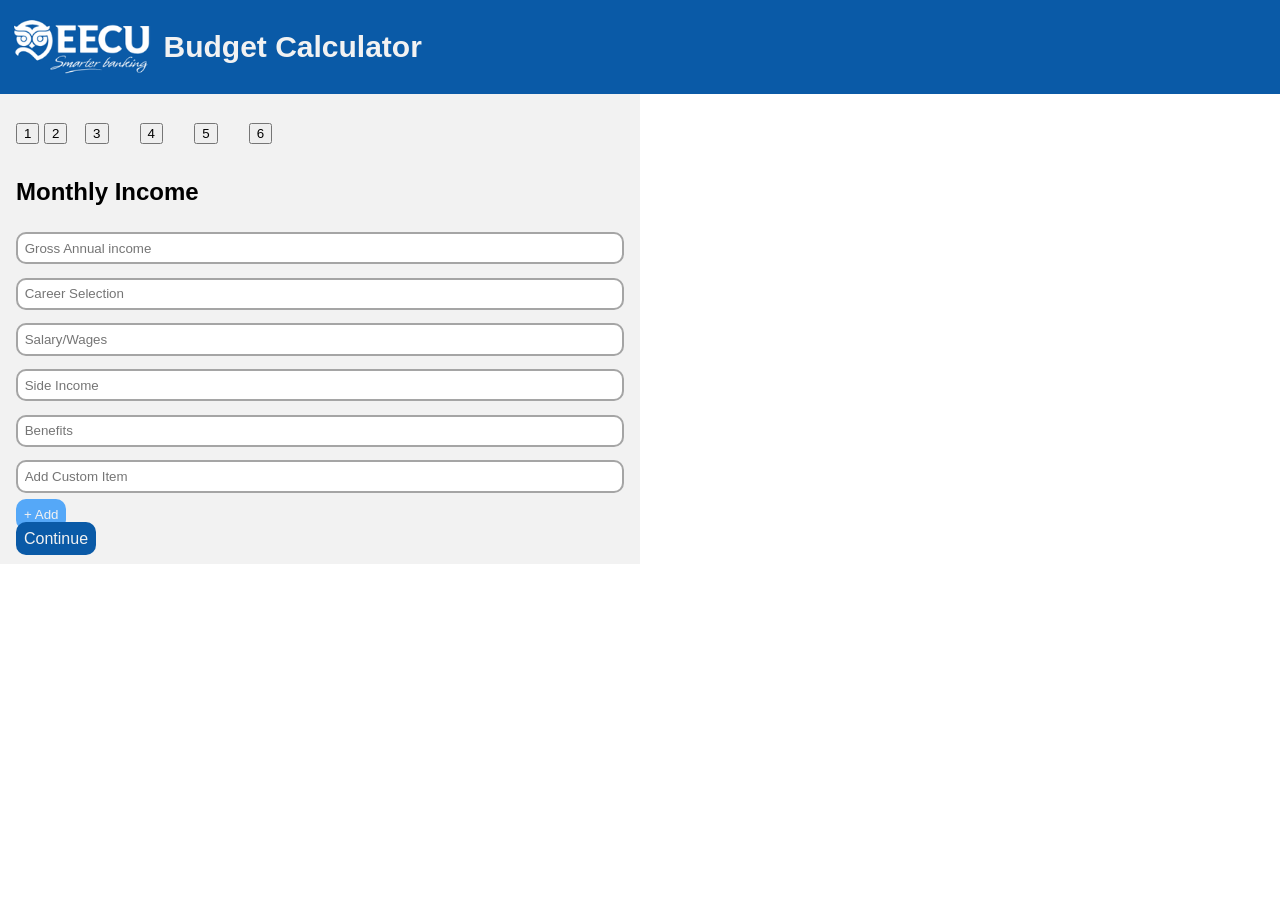
==== Index.html @ 23606eca "Justin needs to lock in" ====
<!DOCTYPE html>
<html lang="en">

<head>
    <meta charset="UTF-8">
    <meta name="viewport" content="width=device-width, initial-scale=1.0">
    <title>EECU Budget Calculator</title>
    <link rel="stylesheet" href="style.css">
</head>

<body>

    <nav class="header">
        <img src="eecu-logo.png" id="EECU-Logo">
        <h3>Budget Calculator</h3>
    </nav>

<!---->
    <main>
        <section class="inputs">
            <div class="progressBar">
                <a href="#"><button class="stepOne">1</button></a>
                <a href="Housing.html"><button class="stepTwo">2</button></a>
                <a href="Transportation.html"></a><button class="stepThree">3</button></a>
                <a href="Education.html"></a><button class="stepFour">4</button></a>
                <a href="Personal.html"></a><button class="stepFive">5</button></a>
                <a href="Savings.html"></a><button class="stepSix">6</button></a>
            </div>
            <section class="Piechart-legend">
                <div id="Pie-chart">
                    <section class="Piechart">

                    </section>
                </div>
            </section>

            <section class="income">
                <h2> Monthly Income</h2>
                <form id="income-form"action="">
                    <input type="text" placeholder="Gross Annual income">
                    <input type="text" placeholder="Career Selection">
                    <input type="text" placeholder="Salary/Wages">
                    <input type="text" placeholder="Side Income">
                    <input type="text" placeholder="Benefits">
                    <input type="text" placeholder="Add Custom Item">
                    <button id="secondary-button">+ Add</button>
                </form>
                <!--Put button and a href in one section and do display flex and flex direction row, and justify content flex-end and have a gap between them like in the Figma file.-->
                <a href="Housing.html" id="primary-buttons">Continue</a>
            </section>

    </main>

</body>

</html>
---- style.css ----
:root {
    --primary-color: #0A5AA7;
    --secondary-color: #F2F2F2;
    font-family: Arial, Helvetica, sans-serif;
}

body {  
    margin:0;
}

* {
    box-sizing: border-box;
}

.inputs > .progressBar > button{
    margin: 1em;
}

.header {
    display:flex;
    flex-direction:row;
    background-color:var(--primary-color);
    color: var(--secondary-color);
}

.header img {
    width: 147.5px;
    height: 59px;
    margin: 0.5em;
    align-self:center;
}

.header h3 {
    font-size:30px;
    justify-self:center;
    justify-content:center;
}

.inputs {
    display:flex;
    flex-direction:column;
    background-color:var(--secondary-color);
    width: 50%;
    padding: 1em;
}

.income > form > input {
    width: 100%;
    padding: 0.5em;
    margin: 0.5em 0;
    background: #FFF;
    border: 2px solid #A5A5A5;
    border-radius: 10px;
}

.income > form > input[type="text"] {
    color: #000;
}

#primary-buttons {
    background-color: var(--primary-color);
    color: var(--secondary-color);
    border-radius:10px;
    padding:0.5rem;
    border: none;
    text-decoration: none;
}

#secondary-button {
    background-color:#55A8F8;
    color: var(--secondary-color);
    border-radius:10px;
    padding:0.5rem;
    border: none;
}
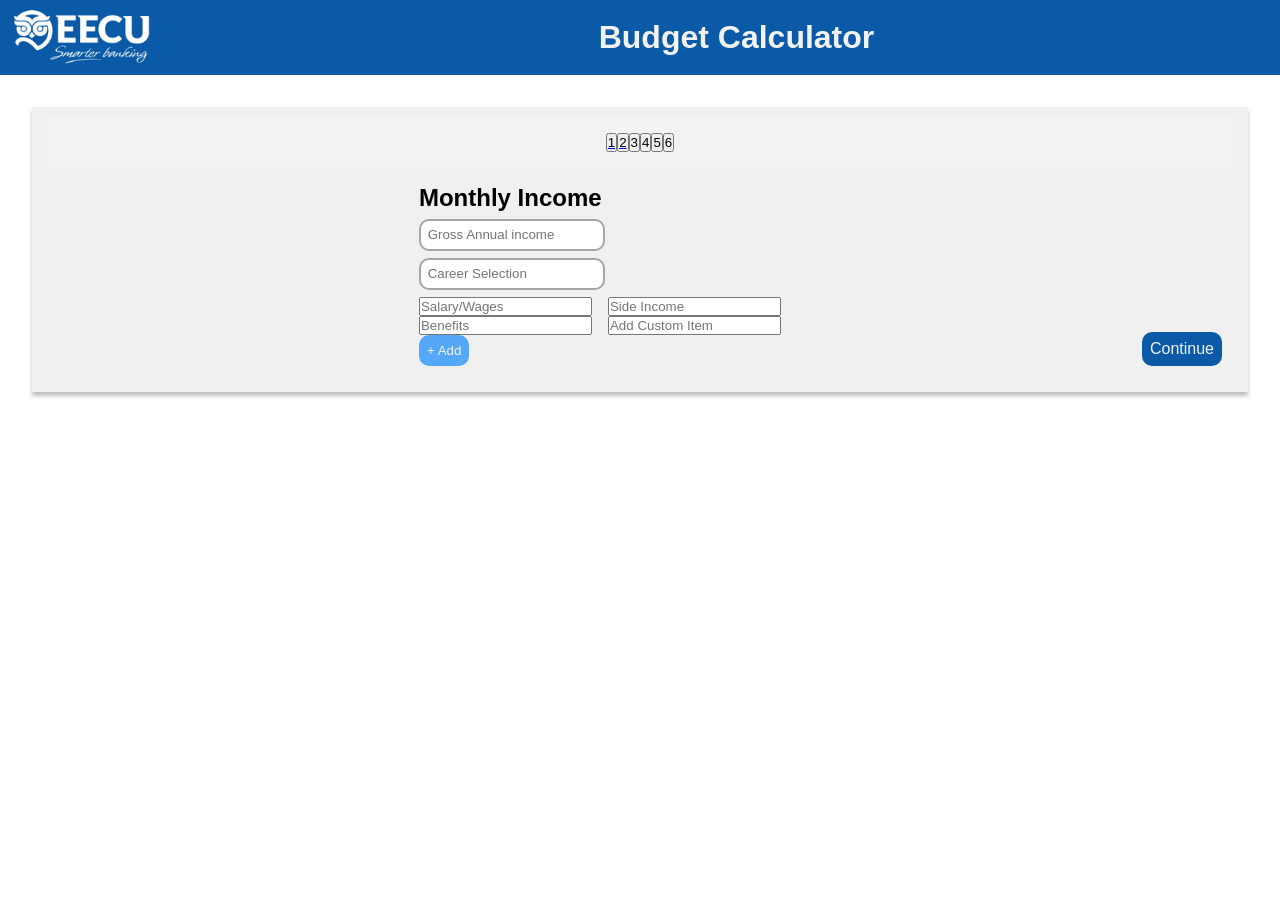
==== commit 81e42b31: "Mostly CSS and fixed HTML in the first page" ====
--- a/Index.html
+++ b/Index.html
@@ -10,22 +10,20 @@
 
 <body>
 
-    <nav class="header">
+    <nav>
         <img src="eecu-logo.png" id="EECU-Logo">
         <h3>Budget Calculator</h3>
     </nav>
-
-<!---->
     <main>
-        <section class="inputs">
-            <div class="progressBar">
-                <a href="#"><button class="stepOne">1</button></a>
-                <a href="Housing.html"><button class="stepTwo">2</button></a>
-                <a href="Transportation.html"></a><button class="stepThree">3</button></a>
-                <a href="Education.html"></a><button class="stepFour">4</button></a>
-                <a href="Personal.html"></a><button class="stepFive">5</button></a>
-                <a href="Savings.html"></a><button class="stepSix">6</button></a>
-            </div>
+        <ul class="progressBar">
+            <a href="#"><button class="stepOne">1</button></a>
+            <a href="Housing.html"><button class="stepTwo">2</button></a>
+            <a href="Transportation.html"></a><button class="stepThree">3</button></a>
+            <a href="Education.html"></a><button class="stepFour">4</button></a>
+            <a href="Personal.html"></a><button class="stepFive">5</button></a>
+            <a href="Savings.html"></a><button class="stepSix">6</button></a>
+        </ul>
+        <section class="bottom-side">
             <section class="Piechart-legend">
                 <div id="Pie-chart">
                     <section class="Piechart">
@@ -36,20 +34,26 @@
 
             <section class="income">
                 <h2> Monthly Income</h2>
-                <form id="income-form"action="">
+                <form id="income-form" action="">
                     <input type="text" placeholder="Gross Annual income">
                     <input type="text" placeholder="Career Selection">
-                    <input type="text" placeholder="Salary/Wages">
-                    <input type="text" placeholder="Side Income">
-                    <input type="text" placeholder="Benefits">
-                    <input type="text" placeholder="Add Custom Item">
+                    <section class="income-section1">
+                        <input type="text" placeholder="Salary/Wages">
+                        <input type="text" placeholder="Side Income">
+                    </section>
+                    <section class="income-section2">
+                        <input type="text" placeholder="Benefits">
+                        <input type="text" placeholder="Add Custom Item">
+                    </section>
                     <button id="secondary-button">+ Add</button>
                 </form>
-                <!--Put button and a href in one section and do display flex and flex direction row, and justify content flex-end and have a gap between them like in the Figma file.-->
+            </section>
+            <section class="right-side">
                 <a href="Housing.html" id="primary-buttons">Continue</a>
             </section>
+        </section>
+    </main>
 
-    </main>
 
 </body>
 
--- a/style.css
+++ b/style.css
@@ -4,48 +4,74 @@
     font-family: Arial, Helvetica, sans-serif;
 }
 
-body {  
-    margin:0;
-}
-
 * {
+    margin: 0;
+    padding: 0;
     box-sizing: border-box;
 }
 
-.inputs > .progressBar > button{
-    margin: 1em;
+main {
+    background-color: #F0F0F0;
+    box-shadow: 0px 4px 4px 0px rgba(0, 0, 0, 0.25);
+    display: flex;
+    flex-direction: column;
+    align-items: center;
+    width: 95%;
+    margin-top: 2em;
+    margin-left: 2.5%;
+    padding:10px
 }
 
-.header {
-    display:flex;
-    flex-direction:row;
-    background-color:var(--primary-color);
+nav {
+    display: flex;
+    flex-direction: row;
+    gap: 34%;
+    align-items: center;
+    background-color: var(--primary-color);
     color: var(--secondary-color);
+
+    &>img {
+        display: flex;
+        justify-self: flex-start;
+        width: 147.5px;
+        height: 59px;
+        margin: 0.5em;
+        align-self: center;
+    }
+
+    &>h3 {
+        display: flex;
+        justify-self: center;
+        font-size: xx-large;
+    }
 }
 
-.header img {
-    width: 147.5px;
-    height: 59px;
-    margin: 0.5em;
-    align-self:center;
+.bottom-side {
+    display: flex;
+    flex-direction: row;
+    justify-content: space-between;
+    width: 100%;
+    padding: 1em;
+}
+.progressBar {
+    display: flex;
+    flex-direction: row;
+    justify-content: center;
+    background-color: var(--secondary-color);
+    width: 100%;
+    padding: 1em;
+
+    & > a {
+        display: flex;
+        align-items: center;
+        gap: 20px;
+
+    }
 }
 
-.header h3 {
-    font-size:30px;
-    justify-self:center;
-    justify-content:center;
-}
-
-.inputs {
-    display:flex;
-    flex-direction:column;
-    background-color:var(--secondary-color);
-    width: 50%;
-    padding: 1em;
-}
-
-.income > form > input {
-    width: 100%;
+.income>form>input {
+    display: flex;
+    flex-direction: column;
     padding: 0.5em;
     margin: 0.5em 0;
     background: #FFF;
@@ -53,23 +79,44 @@
     border-radius: 10px;
 }
 
-.income > form > input[type="text"] {
+.income>form>input[type="text"] {
     color: #000;
 }
 
 #primary-buttons {
     background-color: var(--primary-color);
     color: var(--secondary-color);
-    border-radius:10px;
-    padding:0.5rem;
+    border-radius: 10px;
+    padding: 0.5rem;
     border: none;
     text-decoration: none;
 }
 
 #secondary-button {
-    background-color:#55A8F8;
+    background-color: #55A8F8;
     color: var(--secondary-color);
-    border-radius:10px;
-    padding:0.5rem;
+    border-radius: 10px;
+    padding: 0.5rem;
     border: none;
+}
+
+/* Put Flex direction on the slip two buttons*/
+.income-section1 {
+    display: flex;
+    flex-direction: row;
+    align-items: space-between;
+    gap: 1em;
+}
+
+.income-section2 {
+    display: flex;
+    flex-direction: row;
+    align-items: space-between;
+    gap: 1em;
+}
+
+.right-side {
+    display: flex;
+    justify-content: flex-end;
+    align-items: flex-end;
 }
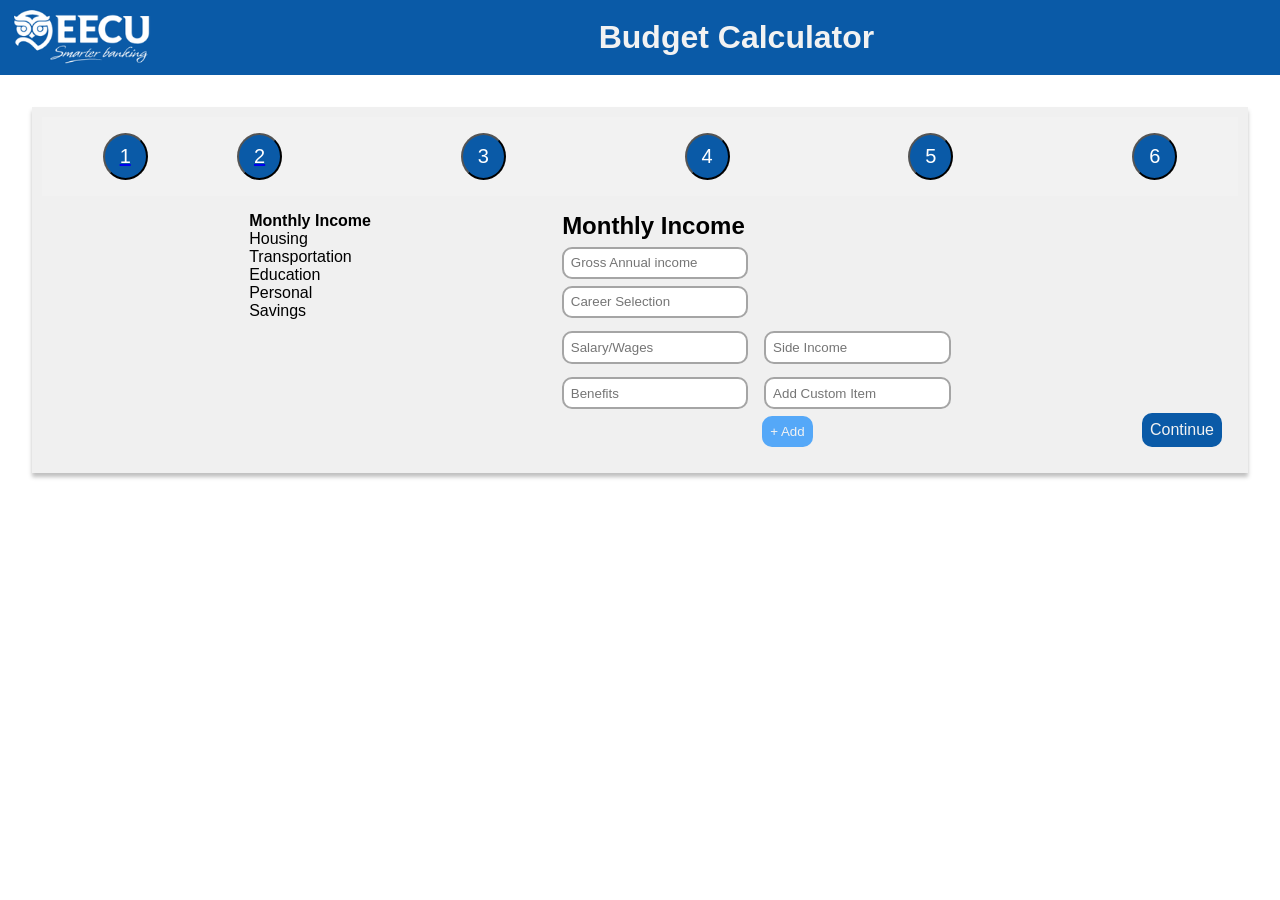
==== commit 9bd6cc7d: "improved progress bar & income sections" ====
--- a/Index.html
+++ b/Index.html
@@ -16,12 +16,12 @@
     </nav>
     <main>
         <ul class="progressBar">
-            <a href="#"><button class="stepOne">1</button></a>
-            <a href="Housing.html"><button class="stepTwo">2</button></a>
-            <a href="Transportation.html"></a><button class="stepThree">3</button></a>
-            <a href="Education.html"></a><button class="stepFour">4</button></a>
-            <a href="Personal.html"></a><button class="stepFive">5</button></a>
-            <a href="Savings.html"></a><button class="stepSix">6</button></a>
+            <a href="#"><button class="steps">1</button></a>
+            <a href="Housing.html"><button class="steps">2</button></a>
+            <a href="Transportation.html"></a><button class="steps">3</button></a>
+            <a href="Education.html"></a><button class="steps">4</button></a>
+            <a href="Personal.html"></a><button class="steps">5</button></a>
+            <a href="Savings.html"></a><button class="steps">6</button></a>
         </ul>
         <section class="bottom-side">
             <section class="Piechart-legend">
@@ -29,6 +29,17 @@
                     <section class="Piechart">
 
                     </section>
+                </div>
+            </section>
+
+            <section class="anaylsis">
+                <h4>Monthly Income</h4>
+                <div class="income-anaylsis">
+                    <p>Housing</p>
+                    <p>Transportation</p>
+                    <p>Education</p>
+                    <p>Personal</p>
+                    <p>Savings</p>
                 </div>
             </section>
 
--- a/style.css
+++ b/style.css
@@ -8,6 +8,7 @@
     margin: 0;
     padding: 0;
     box-sizing: border-box;
+
 }
 
 main {
@@ -60,6 +61,8 @@
     background-color: var(--secondary-color);
     width: 100%;
     padding: 1em;
+    justify-content: space-around;
+
 
     & > a {
         display: flex;
@@ -67,7 +70,41 @@
         gap: 20px;
 
     }
+
+
 }
+
+.progressBar > button {
+    gap: 10px;
+    display: flex;
+    flex: row;
+    flex-direction: row;
+    justify-content: center;
+    flex-wrap: nowrap;
+    padding: 20px;
+    font-size: 20px;
+    width: 45px;
+    padding: 10px;
+    border-radius: 50%;
+    background-color: var(--primary-color);
+    color: white;
+}
+
+.steps {
+    gap: 10px;
+    display: flex;
+    flex-direction: row;
+    justify-content: center;
+    flex-wrap: nowrap;
+    font-size: 20px;
+    width: 45px;
+    padding: 10px;
+    border-radius: 50%;
+    background-color: var(--primary-color);
+    color: white;
+}
+
+
 
 .income>form>input {
     display: flex;
@@ -98,25 +135,52 @@
     border-radius: 10px;
     padding: 0.5rem;
     border: none;
+    margin-left: 15em;
 }
 
-/* Put Flex direction on the slip two buttons*/
+/* Put Flex direction on the split two buttons*/
 .income-section1 {
     display: flex;
     flex-direction: row;
     align-items: space-between;
     gap: 1em;
+    
 }
+
+.income-section1>input {
+    display: flex;
+    flex-direction: column;
+    padding: 0.5em;
+    margin: 0.5em 0;
+    background: #FFF;
+    border: 2px solid #A5A5A5;
+    border-radius: 10px;
+}
+
 
 .income-section2 {
     display: flex;
     flex-direction: row;
     align-items: space-between;
     gap: 1em;
+    
 }
+
+.income-section2>input {
+    display: flex;
+    flex-direction: column;
+    padding: 0.5em;
+    margin: 0.5em 0;
+    background: #FFF;
+    border: 2px solid #A5A5A5;
+    border-radius: 10px;
+}
+
+
 
 .right-side {
     display: flex;
     justify-content: flex-end;
     align-items: flex-end;
+    
 }
